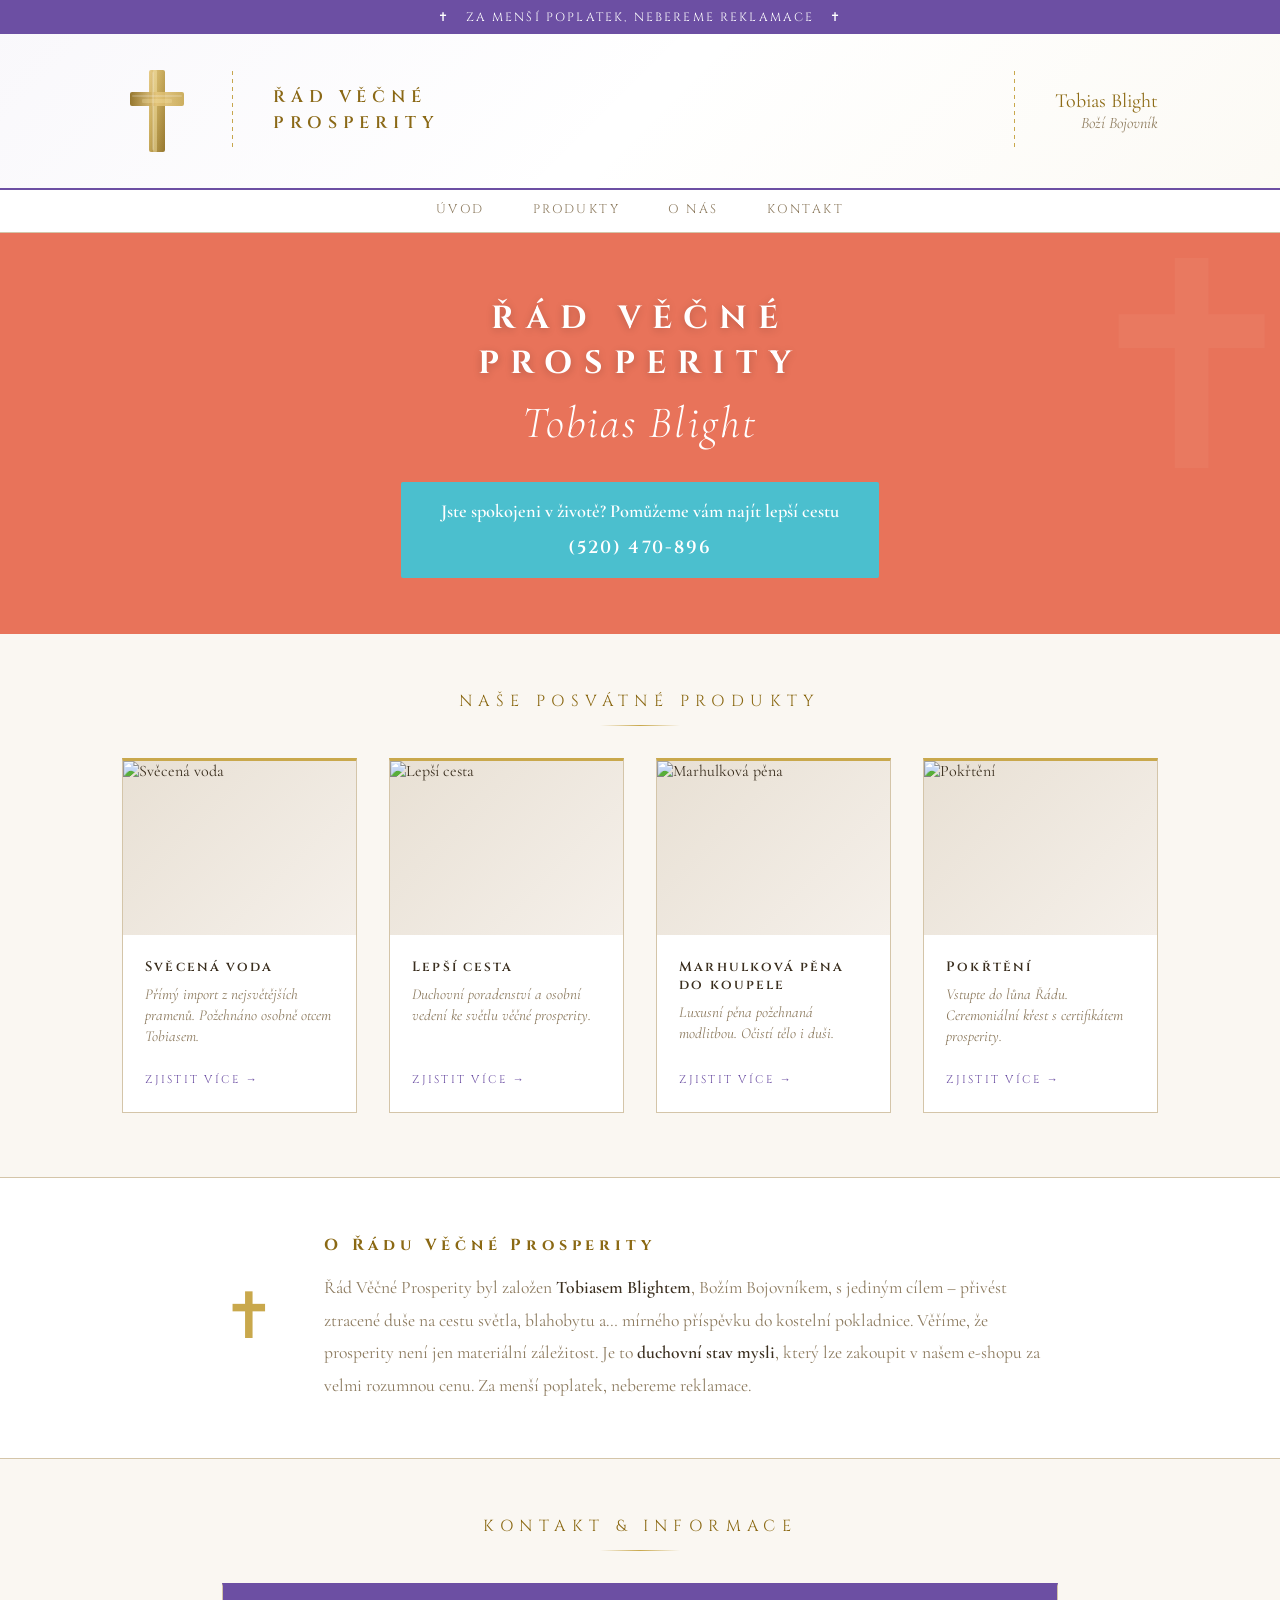
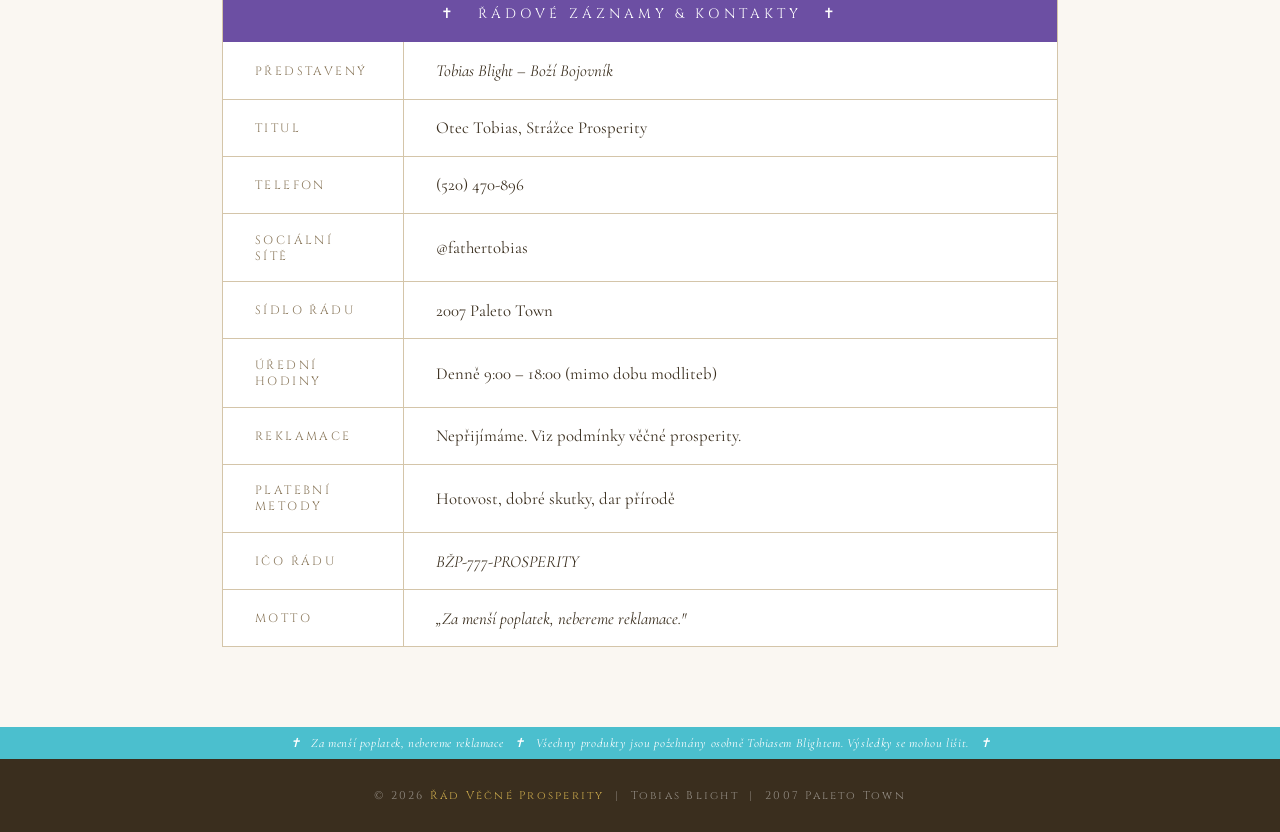
==== index.html @ bbd3bae1 "Add files via upload" ====
<!DOCTYPE html>
<html lang="cs">
<head>
<meta charset="UTF-8">
<meta name="viewport" content="width=device-width, initial-scale=1.0">
<title>Řád Věčné Prosperity – Tobias Blight</title>
<link rel="preconnect" href="https://fonts.googleapis.com">
<link href="https://fonts.googleapis.com/css2?family=Cormorant+Garamond:ital,wght@0,300;0,400;0,600;1,300;1,400&family=Cinzel:wght@400;600;700&display=swap" rel="stylesheet">
<style>
  :root {
    --gold: #C9A84C;
    --gold-light: #E8C97A;
    --gold-dark: #8B6914;
    --purple: #6C4FA3;
    --purple-light: #9B79D4;
    --coral: #E8735A;
    --teal: #4BBFCE;
    --cream: #FAF7F2;
    --white: #FFFFFF;
    --text-dark: #3A2E1E;
    --text-muted: #8C7A5E;
    --border: #D4C5A9;
  }

  * { margin: 0; padding: 0; box-sizing: border-box; }

  body {
    font-family: 'Cormorant Garamond', serif;
    background: var(--cream);
    color: var(--text-dark);
    min-height: 100vh;
  }

  /* ── HEADER ── */
  header {
    background: var(--white);
    border-bottom: 2px solid var(--purple);
    padding: 0;
    position: relative;
    overflow: hidden;
  }

  header::before {
    content: '';
    position: absolute;
    inset: 0;
    background: linear-gradient(135deg, rgba(108,79,163,0.04) 0%, transparent 50%, rgba(201,168,76,0.06) 100%);
    pointer-events: none;
  }

  .header-inner {
    max-width: 1100px;
    margin: 0 auto;
    display: flex;
    align-items: center;
    gap: 2.5rem;
    padding: 2rem 2rem;
  }

  .logo-cross {
    flex-shrink: 0;
    width: 70px;
    height: 90px;
  }

  .logo-cross svg {
    width: 100%;
    height: 100%;
  }

  .header-divider {
    width: 1px;
    height: 80px;
    background: repeating-linear-gradient(to bottom, var(--gold) 0px, var(--gold) 4px, transparent 4px, transparent 8px);
    flex-shrink: 0;
  }

  .header-text {
    flex: 1;
  }

  .org-name {
    font-family: 'Cinzel', serif;
    font-size: 1.05rem;
    font-weight: 600;
    letter-spacing: 0.35em;
    color: var(--gold-dark);
    line-height: 1.5;
  }

  .header-contact-bar {
    background: var(--purple);
    color: var(--white);
    text-align: center;
    padding: 0.55rem 1rem;
    font-family: 'Cinzel', serif;
    font-size: 0.75rem;
    letter-spacing: 0.18em;
  }

  nav {
    background: var(--white);
    border-bottom: 1px solid var(--border);
    padding: 0.7rem 2rem;
    display: flex;
    justify-content: center;
    gap: 3rem;
  }

  nav a {
    font-family: 'Cinzel', serif;
    font-size: 0.78rem;
    letter-spacing: 0.2em;
    color: var(--text-muted);
    text-decoration: none;
    text-transform: uppercase;
    transition: color 0.2s;
    padding-bottom: 2px;
    border-bottom: 1px solid transparent;
  }

  nav a:hover {
    color: var(--gold-dark);
    border-bottom-color: var(--gold);
  }

  /* ── HERO ── */
  .hero {
    background: var(--coral);
    color: var(--white);
    text-align: center;
    padding: 4rem 2rem 3.5rem;
    position: relative;
    overflow: hidden;
  }

  .hero::after {
    content: '✝';
    position: absolute;
    font-size: 18rem;
    color: rgba(255,255,255,0.04);
    top: -2rem;
    right: -2rem;
    pointer-events: none;
  }

  .hero-org {
    font-family: 'Cinzel', serif;
    font-size: clamp(1.3rem, 3vw, 2rem);
    letter-spacing: 0.35em;
    font-weight: 700;
    line-height: 1.4;
    text-shadow: 0 2px 8px rgba(0,0,0,0.2);
  }

  .hero-name {
    font-family: 'Cormorant Garamond', serif;
    font-style: italic;
    font-size: clamp(1.8rem, 4vw, 2.8rem);
    font-weight: 300;
    margin-top: 0.6rem;
    letter-spacing: 0.05em;
  }

  .hero-tagline {
    margin-top: 2rem;
    background: var(--teal);
    display: inline-block;
    padding: 1rem 2.5rem;
    font-size: 1.15rem;
    font-weight: 600;
    border-radius: 2px;
    max-width: 540px;
    line-height: 1.5;
  }

  .hero-phone {
    display: block;
    margin-top: 0.6rem;
    font-family: 'Cinzel', serif;
    font-size: 1.1rem;
    letter-spacing: 0.12em;
    font-weight: 600;
  }

  /* ── SECTION TITLES ── */
  .section-title-wrap {
    text-align: center;
    padding: 3.5rem 1rem 2rem;
  }

  .section-title {
    font-family: 'Cinzel', serif;
    font-size: 1rem;
    letter-spacing: 0.4em;
    color: var(--gold-dark);
    text-transform: uppercase;
  }

  .section-title-line {
    width: 80px;
    height: 1px;
    background: linear-gradient(90deg, transparent, var(--gold), transparent);
    margin: 0.8rem auto 0;
  }

  /* ── PRODUCTS GRID ── */
  .products-section {
    max-width: 1100px;
    margin: 0 auto;
    padding: 0 2rem 4rem;
  }

  .products-grid {
    display: grid;
    grid-template-columns: repeat(auto-fill, minmax(230px, 1fr));
    gap: 2rem;
  }

  .product-card {
    background: var(--white);
    border: 1px solid var(--border);
    border-top: 3px solid var(--gold);
    text-decoration: none;
    color: inherit;
    display: flex;
    flex-direction: column;
    transition: box-shadow 0.25s, transform 0.25s, border-top-color 0.25s;
    position: relative;
    overflow: hidden;
  }

  .product-card::before {
    content: '';
    position: absolute;
    inset: 0;
    background: linear-gradient(135deg, rgba(201,168,76,0.04), transparent);
    opacity: 0;
    transition: opacity 0.25s;
  }

  .product-card:hover {
    box-shadow: 0 8px 32px rgba(108,79,163,0.12), 0 2px 8px rgba(0,0,0,0.06);
    transform: translateY(-3px);
    border-top-color: var(--purple);
  }

  .product-card:hover::before { opacity: 1; }

  .product-img {
    width: 100%;
    aspect-ratio: 4/3;
    object-fit: cover;
    display: block;
    background: linear-gradient(135deg, #e8e0d4 0%, #f5f0ea 100%);
  }

  .product-img-placeholder {
    width: 100%;
    aspect-ratio: 4/3;
    background: linear-gradient(135deg, #e8e0d4 0%, #f5f0ea 100%);
    display: flex;
    align-items: center;
    justify-content: center;
    font-size: 3.5rem;
    color: var(--gold);
  }

  .product-img {
    width: 100%;
    aspect-ratio: 4/3;
    object-fit: cover;
    display: block;
    background: linear-gradient(135deg, #e8e0d4 0%, #f5f0ea 100%);
  }

  .product-body {
    padding: 1.4rem 1.4rem 1.6rem;
    flex: 1;
    display: flex;
    flex-direction: column;
    gap: 0.5rem;
  }

  .product-name {
    font-family: 'Cinzel', serif;
    font-size: 0.85rem;
    letter-spacing: 0.15em;
    color: var(--text-dark);
    font-weight: 600;
  }

  .product-sub {
    font-style: italic;
    color: var(--text-muted);
    font-size: 0.95rem;
    line-height: 1.4;
  }

  .product-cta {
    margin-top: auto;
    padding-top: 1rem;
    font-family: 'Cinzel', serif;
    font-size: 0.7rem;
    letter-spacing: 0.2em;
    color: var(--purple);
    text-transform: uppercase;
  }

  .product-card:hover .product-cta {
    color: var(--gold-dark);
  }

  /* ── ABOUT STRIP ── */
  .about-strip {
    background: var(--white);
    border-top: 1px solid var(--border);
    border-bottom: 1px solid var(--border);
  }

  .about-inner {
    max-width: 900px;
    margin: 0 auto;
    padding: 3.5rem 2rem;
    display: grid;
    grid-template-columns: auto 1fr;
    gap: 3rem;
    align-items: center;
  }

  .about-cross {
    font-size: 4rem;
    color: var(--gold);
    text-align: center;
    line-height: 1;
  }

  .about-text h2 {
    font-family: 'Cinzel', serif;
    font-size: 1rem;
    letter-spacing: 0.3em;
    color: var(--gold-dark);
    margin-bottom: 1rem;
  }

  .about-text p {
    font-size: 1.1rem;
    line-height: 1.85;
    color: var(--text-muted);
  }

  .about-text p strong {
    color: var(--text-dark);
    font-weight: 600;
  }

  /* ── CONTACTS TABLE ── */
  .contacts-section {
    max-width: 900px;
    margin: 0 auto;
    padding: 0 2rem 5rem;
  }

  .contacts-card {
    background: var(--white);
    border: 1px solid var(--border);
    border-top: 3px solid var(--purple);
    overflow: hidden;
  }

  .contacts-header {
    background: var(--purple);
    color: var(--white);
    padding: 1.2rem 2rem;
    font-family: 'Cinzel', serif;
    font-size: 0.85rem;
    letter-spacing: 0.3em;
    text-align: center;
  }

  .contacts-table {
    width: 100%;
    border-collapse: collapse;
  }

  .contacts-table tr {
    border-bottom: 1px solid var(--border);
    transition: background 0.15s;
  }

  .contacts-table tr:last-child { border-bottom: none; }
  .contacts-table tr:hover { background: #faf8f4; }

  .contacts-table td {
    padding: 1.1rem 2rem;
    font-size: 1.05rem;
    vertical-align: middle;
  }

  .contacts-table td:first-child {
    font-family: 'Cinzel', serif;
    font-size: 0.75rem;
    letter-spacing: 0.2em;
    color: var(--text-muted);
    width: 180px;
    border-right: 1px solid var(--border);
    text-transform: uppercase;
  }

  .contacts-table td:last-child {
    color: var(--text-dark);
    font-weight: 400;
  }

  .contacts-table .highlight {
    color: var(--purple);
    font-weight: 600;
  }

  .contacts-table .gold {
    color: var(--gold-dark);
    font-style: italic;
  }

  /* ── FOOTER ── */
  footer {
    background: var(--text-dark);
    color: rgba(255,255,255,0.45);
    text-align: center;
    padding: 1.8rem 1rem;
    font-family: 'Cinzel', serif;
    font-size: 0.7rem;
    letter-spacing: 0.2em;
  }

  footer span {
    color: var(--gold);
  }

  /* ── DISCLAIMER ── */
  .disclaimer {
    background: var(--teal);
    color: var(--white);
    text-align: center;
    padding: 0.5rem 1rem;
    font-size: 0.78rem;
    letter-spacing: 0.05em;
    font-style: italic;
  }
</style>
</head>
<body>

<!-- TOP BAR -->
<div class="header-contact-bar">✝ &nbsp; ZA MENŠÍ POPLATEK, NEBEREME REKLAMACE &nbsp; ✝</div>

<!-- HEADER -->
<header>
  <div class="header-inner">
    <div class="logo-cross">
      <svg viewBox="0 0 70 90" xmlns="http://www.w3.org/2000/svg">
        <defs>
          <linearGradient id="goldGrad" x1="0%" y1="0%" x2="100%" y2="100%">
            <stop offset="0%" style="stop-color:#E8C97A"/>
            <stop offset="40%" style="stop-color:#C9A84C"/>
            <stop offset="100%" style="stop-color:#8B6914"/>
          </linearGradient>
          <linearGradient id="goldGrad2" x1="0%" y1="0%" x2="100%" y2="0%">
            <stop offset="0%" style="stop-color:#8B6914"/>
            <stop offset="50%" style="stop-color:#E8C97A"/>
            <stop offset="100%" style="stop-color:#C9A84C"/>
          </linearGradient>
        </defs>
        <!-- vertical beam -->
        <rect x="27" y="4" width="16" height="82" rx="2" fill="url(#goldGrad)" opacity="0.9"/>
        <!-- highlight on vertical -->
        <rect x="31" y="4" width="4" height="82" rx="1" fill="rgba(255,240,180,0.4)"/>
        <!-- horizontal beam -->
        <rect x="8" y="26" width="54" height="14" rx="2" fill="url(#goldGrad2)" opacity="0.9"/>
        <!-- small cross pin -->
        <rect x="20" y="33" width="30" height="4" rx="1" fill="rgba(255,240,180,0.25)"/>
        <!-- inner line detail -->
        <rect x="30" y="6" width="2" height="78" rx="1" fill="rgba(255,255,255,0.18)"/>
        <rect x="10" y="29" width="50" height="2" rx="1" fill="rgba(255,255,255,0.18)"/>
      </svg>
    </div>
    <div class="header-divider"></div>
    <div class="header-text">
      <div class="org-name">ŘÁD VĚČNÉ<br>PROSPERITY</div>
    </div>
    <div class="header-divider"></div>
    <div style="text-align:right;">
      <div style="font-family:'Cormorant Garamond',serif; font-size:1.25rem; color:var(--gold-dark);">Tobias Blight</div>
      <div style="font-family:'Cormorant Garamond',serif; font-style:italic; color:var(--text-muted); font-size:1rem;">Boží Bojovník</div>
    </div>
  </div>
</header>

<!-- NAV -->
<nav>
  <a href="index.html">Úvod</a>
  <a href="#produkty">Produkty</a>
  <a href="#o-nas">O nás</a>
  <a href="#kontakt">Kontakt</a>
</nav>

<!-- HERO -->
<section class="hero">
  <div class="hero-org">ŘÁD VĚČNÉ<br>PROSPERITY</div>
  <div class="hero-name">Tobias Blight</div>
  <div class="hero-tagline">
    Jste spokojeni v životě? Pomůžeme vám najít lepší cestu
    <span class="hero-phone">(520) 470-896</span>
  </div>
</section>

<!-- PRODUCTS -->
<div class="section-title-wrap" id="produkty">
  <div class="section-title">Naše posvátné produkty</div>
  <div class="section-title-line"></div>
</div>

<section class="products-section">
  <div class="products-grid">

    <!-- Svěcená voda -->
    <a href="svecena-voda.html" class="product-card">
      <img src="/img/svecena_voda.png" alt="Svěcená voda" class="product-img">
      <div class="product-body">
        <div class="product-name">Svěcená voda</div>
        <div class="product-sub">Přímý import z nejsvětějších pramenů. Požehnáno osobně otcem Tobiasem.</div>
        <div class="product-cta">Zjistit více →</div>
      </div>
    </a>

    <!-- Lepší cesta -->
    <a href="lepsi-cesta.html" class="product-card">
      <img src="lepsi-cesta.png" alt="Lepší cesta" class="product-img">
      <div class="product-body">
        <div class="product-name">Lepší cesta</div>
        <div class="product-sub">Duchovní poradenství a osobní vedení ke světlu věčné prosperity.</div>
        <div class="product-cta">Zjistit více →</div>
      </div>
    </a>

    <!-- Marhulková pěna -->
    <a href="marhulkova-pena.html" class="product-card">
      <img src="/img/marhulkova_kupel.png" alt="Marhulková pěna" class="product-img">
      <div class="product-body">
        <div class="product-name">Marhulková pěna do koupele</div>
        <div class="product-sub">Luxusní pěna požehnaná modlitbou. Očistí tělo i duši.</div>
        <div class="product-cta">Zjistit více →</div>
      </div>
    </a>

    <!-- Pokřtění -->
    <a href="pokrteni.html" class="product-card">
      <img src="/img/pokrteni.png" alt="Pokřtění" class="product-img">
      <div class="product-body">
        <div class="product-name">Pokřtění</div>
        <div class="product-sub">Vstupte do lůna Řádu. Ceremoniální křest s certifikátem prosperity.</div>
        <div class="product-cta">Zjistit více →</div>
      </div>
    </a>

  </div>
</section>

<!-- ABOUT -->
<section class="about-strip" id="o-nas">
  <div class="about-inner">
    <div class="about-cross">✝</div>
    <div class="about-text">
      <h2>O Řádu Věčné Prosperity</h2>
      <p>
        Řád Věčné Prosperity byl založen <strong>Tobiasem Blightem</strong>, Božím Bojovníkem,
        s jediným cílem – přivést ztracené duše na cestu světla, blahobytu a… mírného příspěvku
        do kostelní pokladnice. Věříme, že prosperity není jen materiální záležitost.
        Je to <strong>duchovní stav mysli</strong>, který lze zakoupit v našem e-shopu za velmi rozumnou cenu.
        Za menší poplatek, nebereme reklamace.
      </p>
    </div>
  </div>
</section>

<!-- CONTACTS -->
<div class="section-title-wrap" id="kontakt">
  <div class="section-title">Kontakt &amp; informace</div>
  <div class="section-title-line"></div>
</div>

<section class="contacts-section">
  <div class="contacts-card">
    <div class="contacts-header">✝ &nbsp; ŘÁDOVÉ ZÁZNAMY &amp; KONTAKTY &nbsp; ✝</div>
    <table class="contacts-table">
      <tr>
        <td>Představený</td>
        <td class="gold">Tobias Blight – Boží Bojovník</td>
      </tr>
      <tr>
        <td>Titul</td>
        <td>Otec Tobias, Strážce Prosperity</td>
      </tr>
      <tr>
        <td>Telefon</td>
        <td class="highlight">(520) 470-896</td>
      </tr>
      <tr>
        <td>Sociální sítě</td>
        <td class="highlight">@fathertobias</td>
      </tr>
      <tr>
        <td>Sídlo řádu</td>
        <td>2007 Paleto Town</td>
      </tr>
      <tr>
        <td>Úřední hodiny</td>
        <td>Denně 9:00 – 18:00 (mimo dobu modliteb)</td>
      </tr>
      <tr>
        <td>Reklamace</td>
        <td>Nepřijímáme. Viz podmínky věčné prosperity.</td>
      </tr>
      <tr>
        <td>Platební metody</td>
        <td>Hotovost, dobré skutky, dar přírodě</td>
      </tr>
      <tr>
        <td>IČO Řádu</td>
        <td class="gold">BŽP-777-PROSPERITY</td>
      </tr>
      <tr>
        <td>Motto</td>
        <td><em>„Za menší poplatek, nebereme reklamace."</em></td>
      </tr>
    </table>
  </div>
</section>

<!-- DISCLAIMER -->
<div class="disclaimer">
  ✝ &nbsp; Za menší poplatek, nebereme reklamace &nbsp; ✝ &nbsp; Všechny produkty jsou požehnány osobně Tobiasem Blightem. Výsledky se mohou lišit. &nbsp; ✝
</div>

<footer>
  &copy; 2026 <span>Řád Věčné Prosperity</span> &nbsp;|&nbsp; Tobias Blight &nbsp;|&nbsp; 2007 Paleto Town
</footer>

</body>
</html>
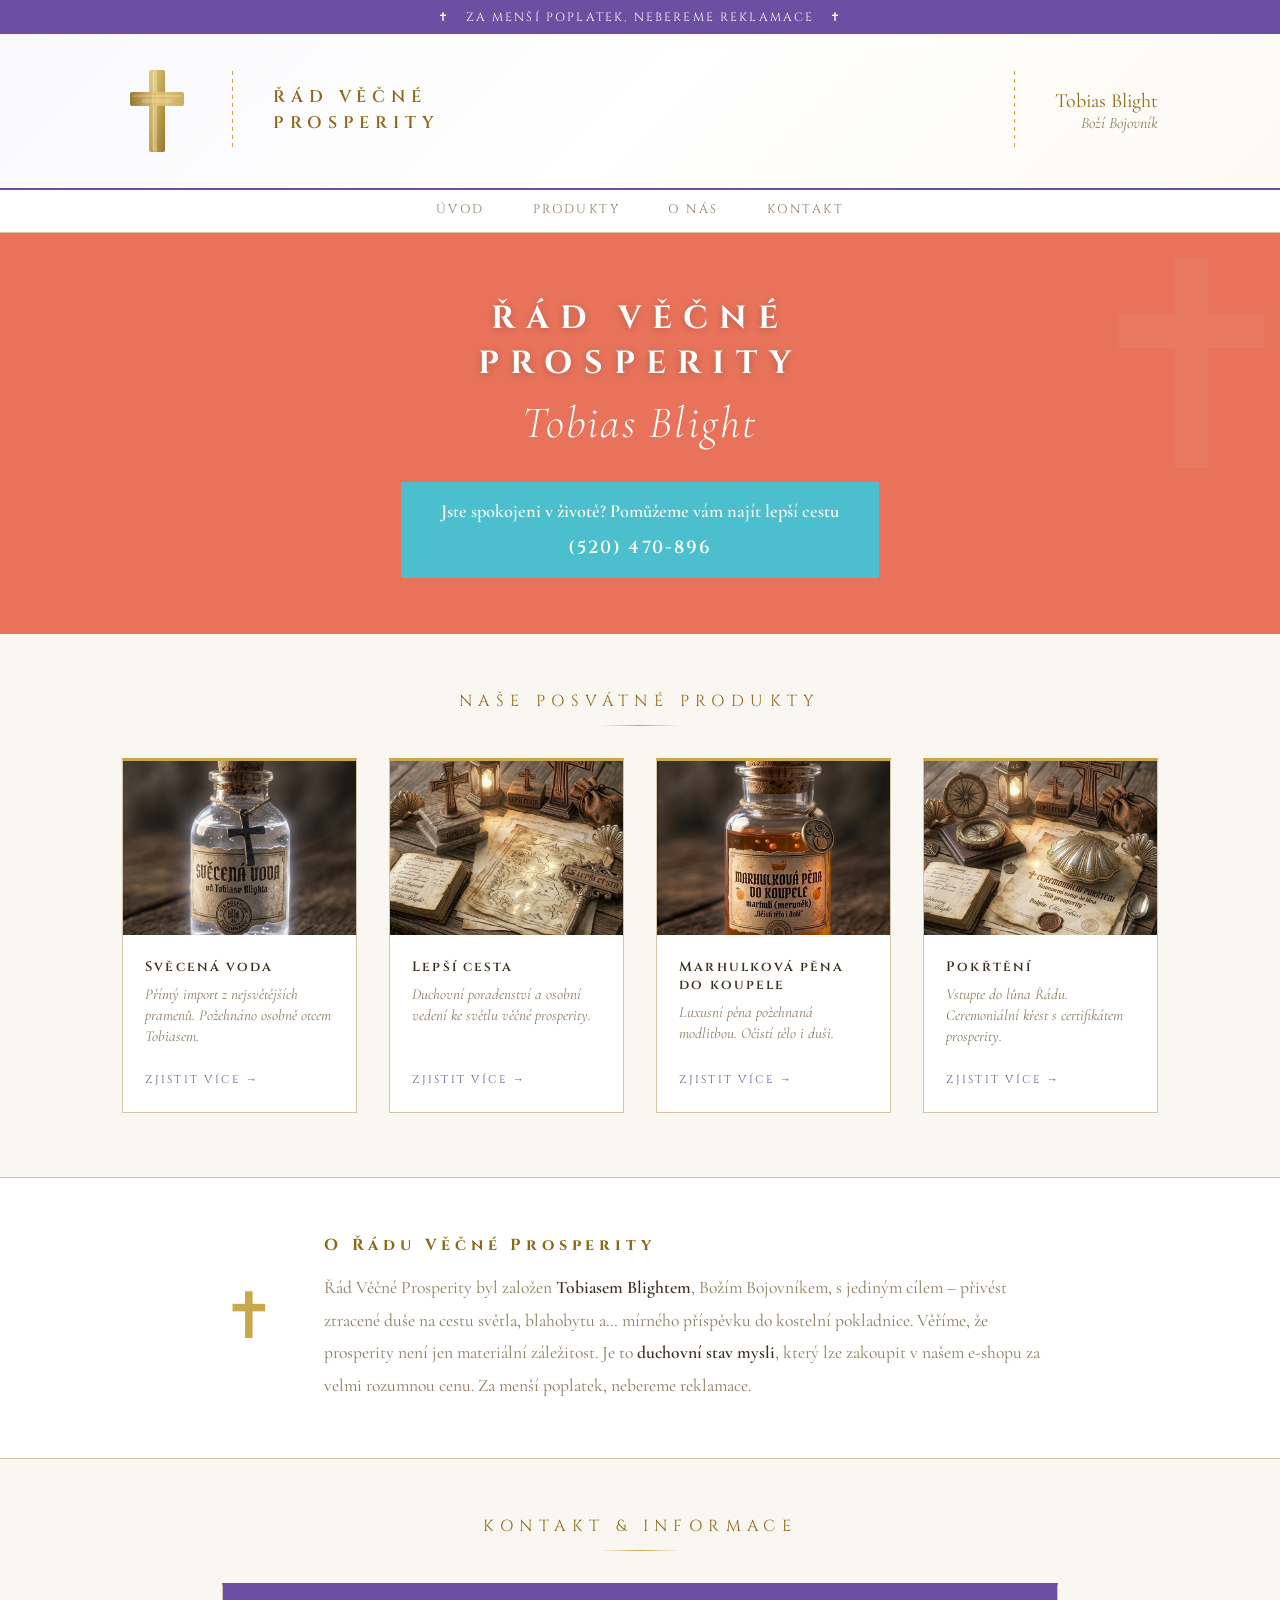
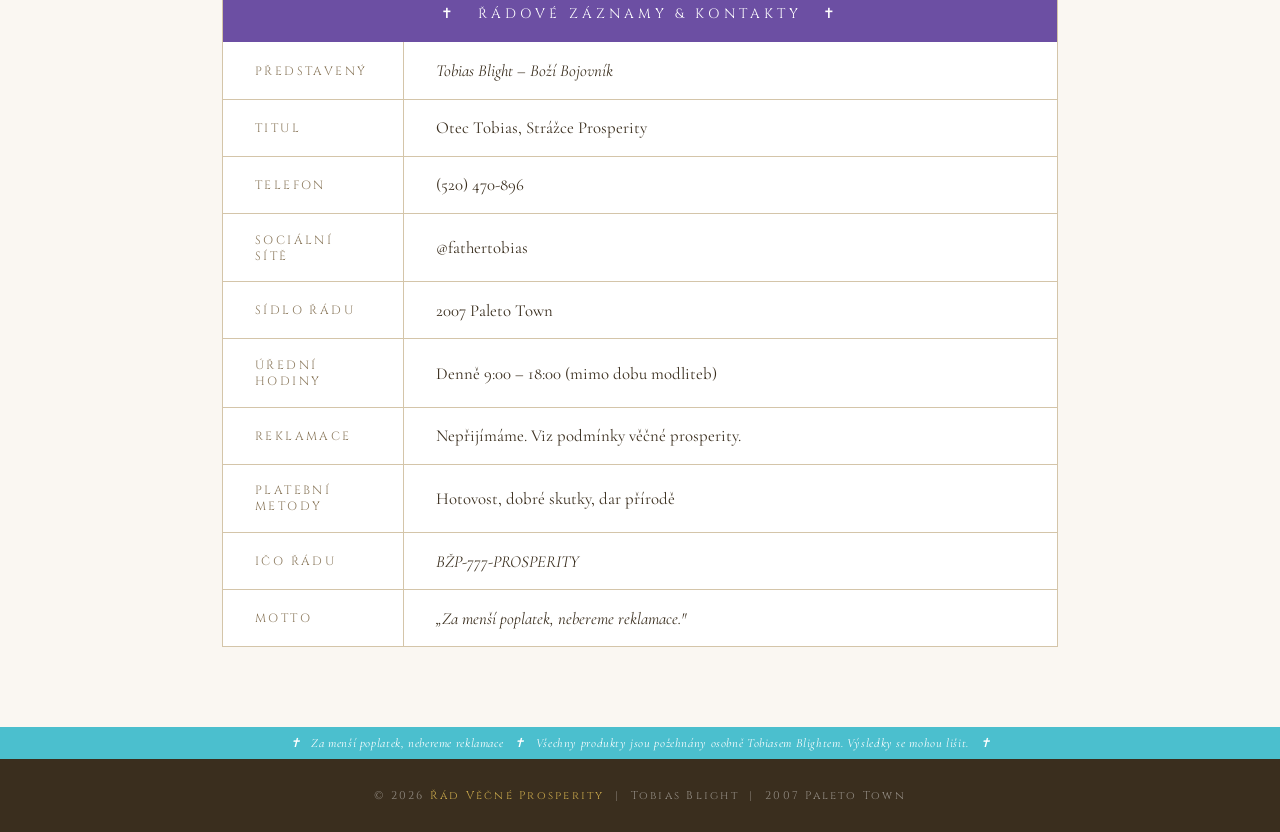
==== commit c706bf74: "adding img" ====
--- a/index.html
+++ b/index.html
@@ -535,7 +535,7 @@
 
     <!-- Lepší cesta -->
     <a href="lepsi-cesta.html" class="product-card">
-      <img src="lepsi-cesta.png" alt="Lepší cesta" class="product-img">
+      <img src="/img/lepsi_cesta.png" alt="Lepší cesta" class="product-img">
       <div class="product-body">
         <div class="product-name">Lepší cesta</div>
         <div class="product-sub">Duchovní poradenství a osobní vedení ke světlu věčné prosperity.</div>
